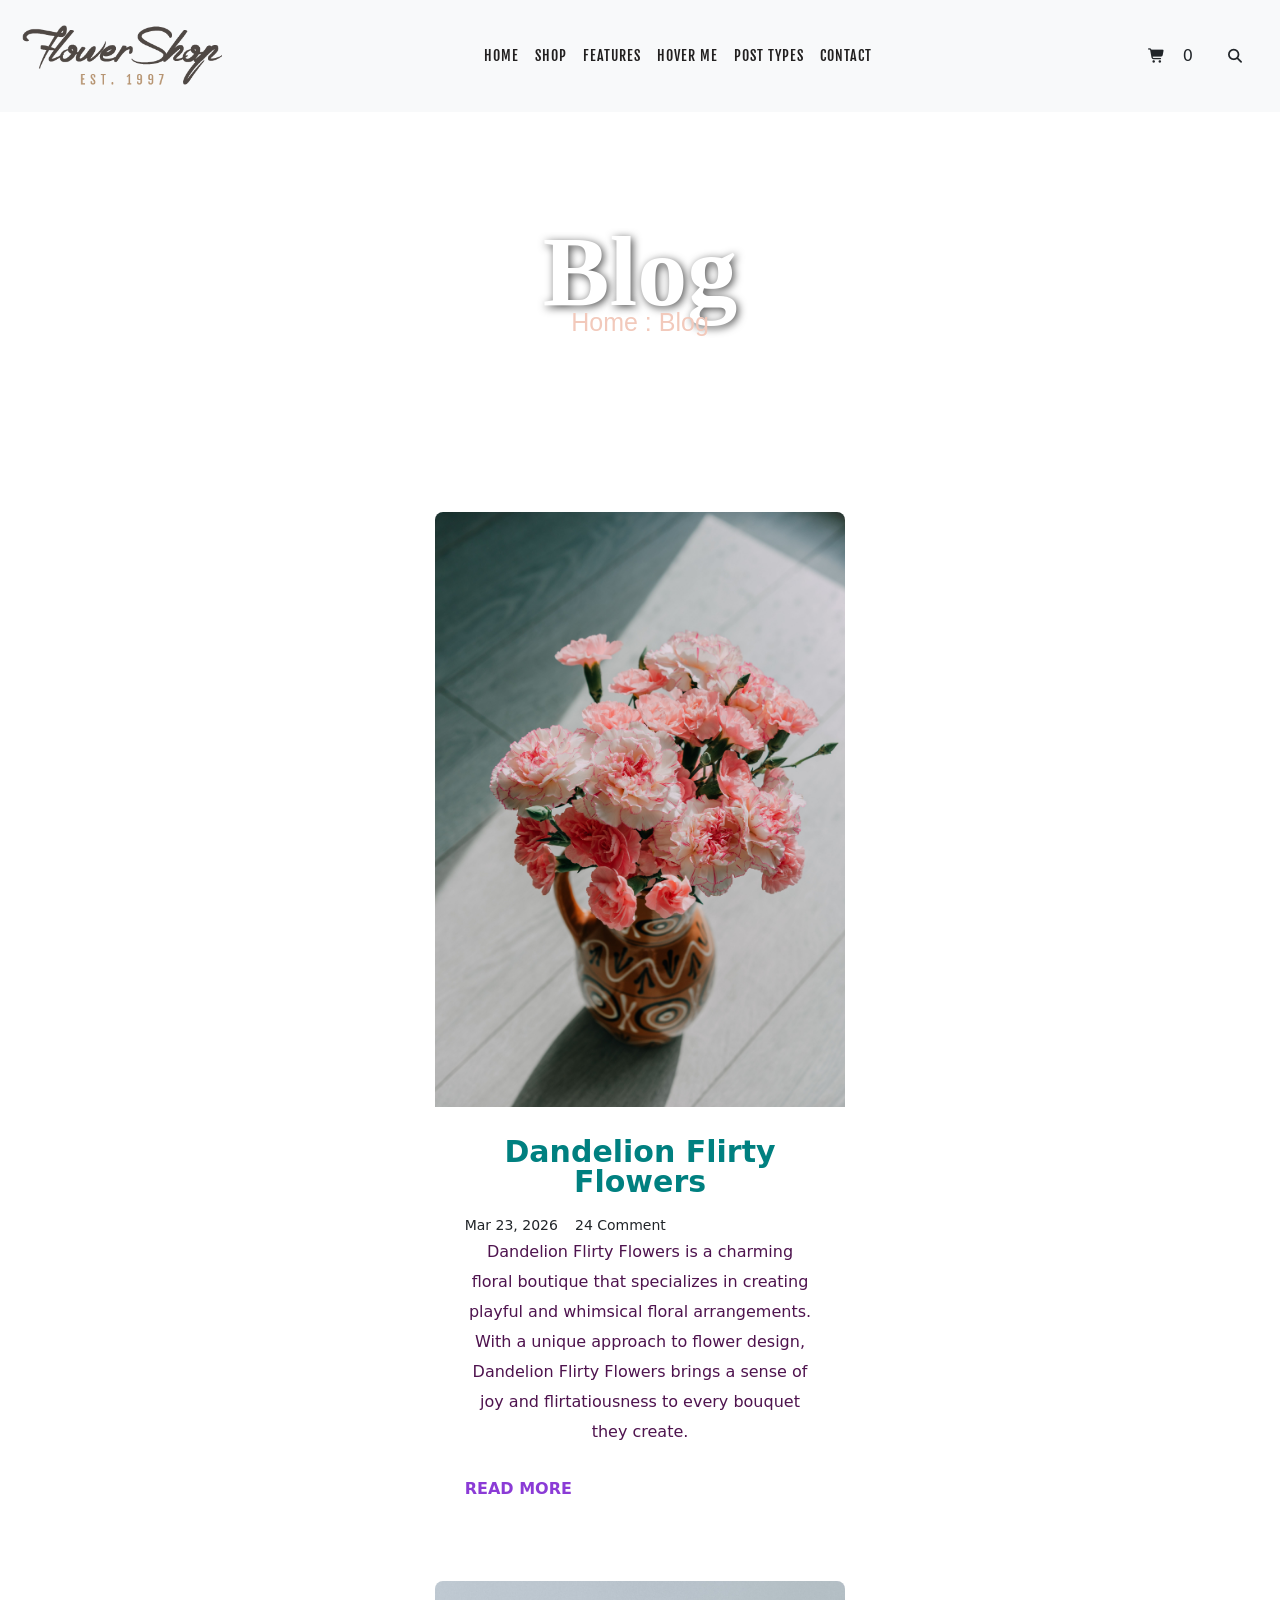
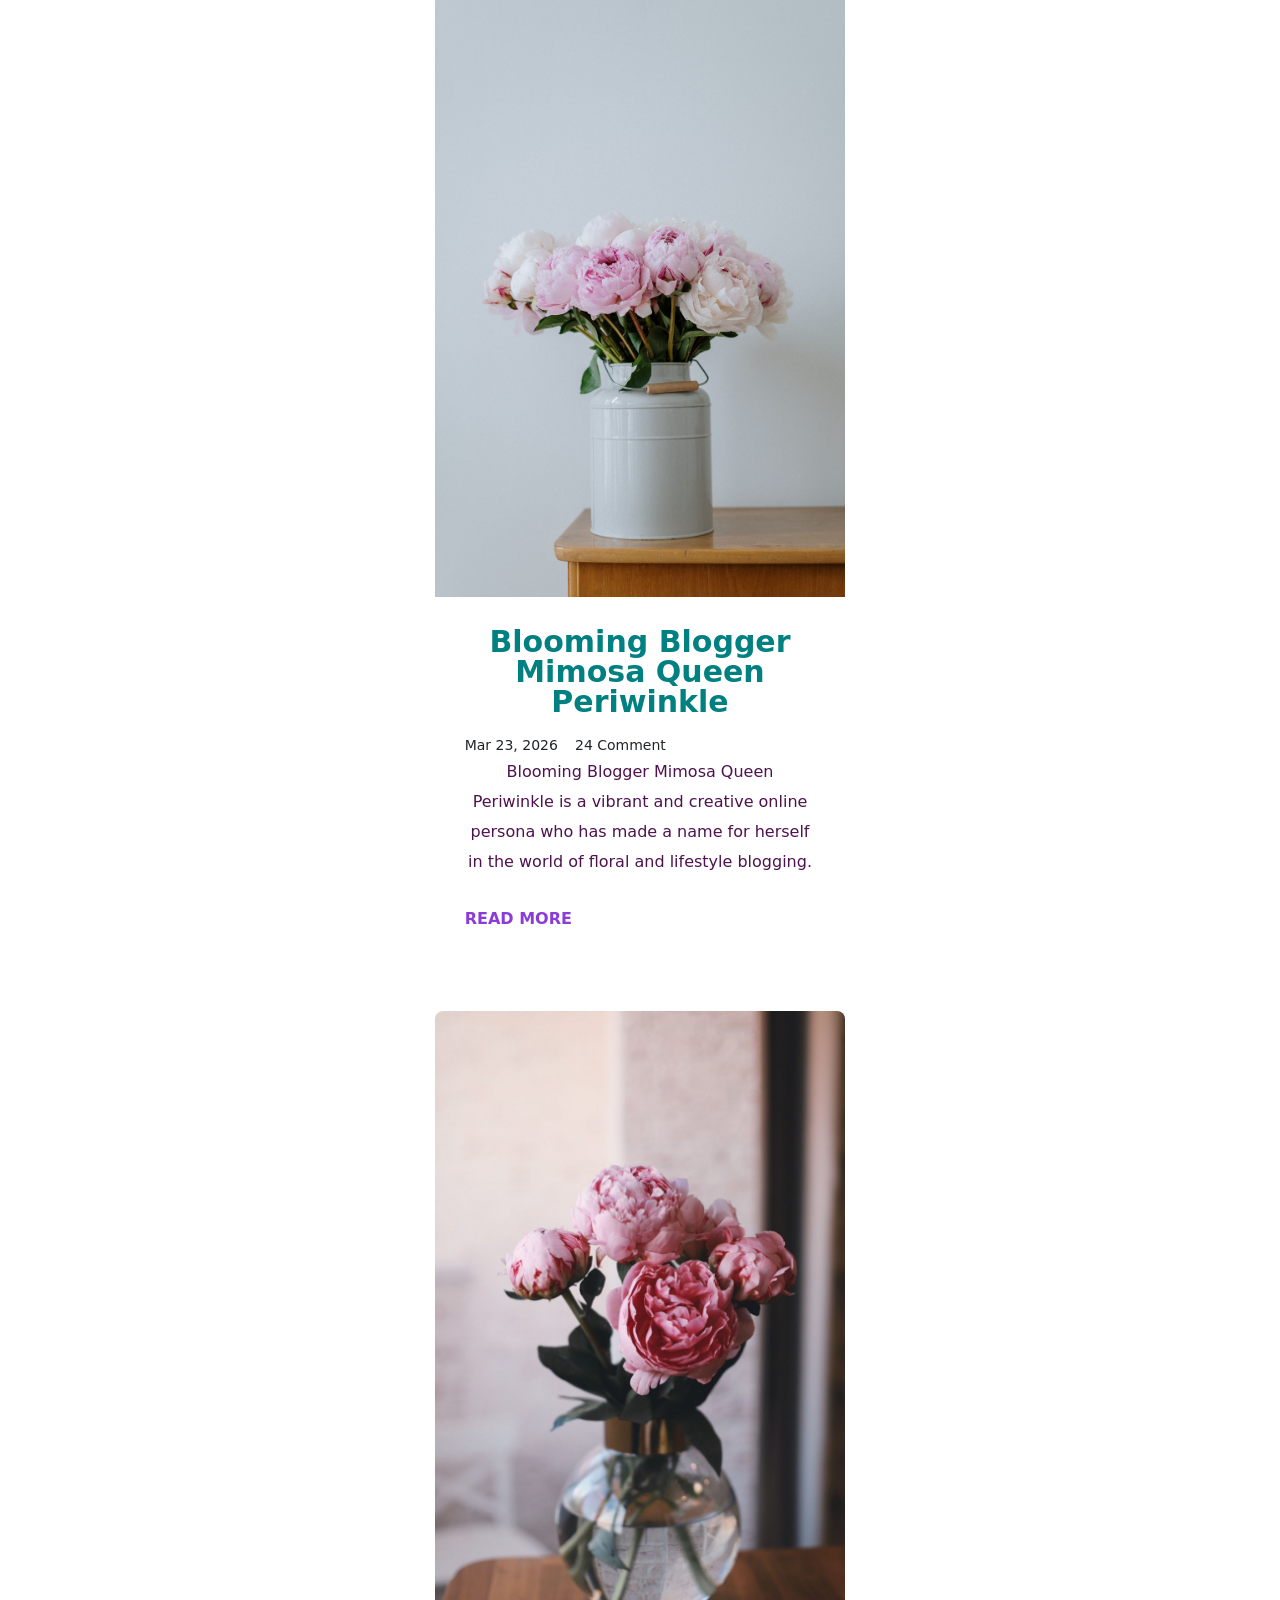
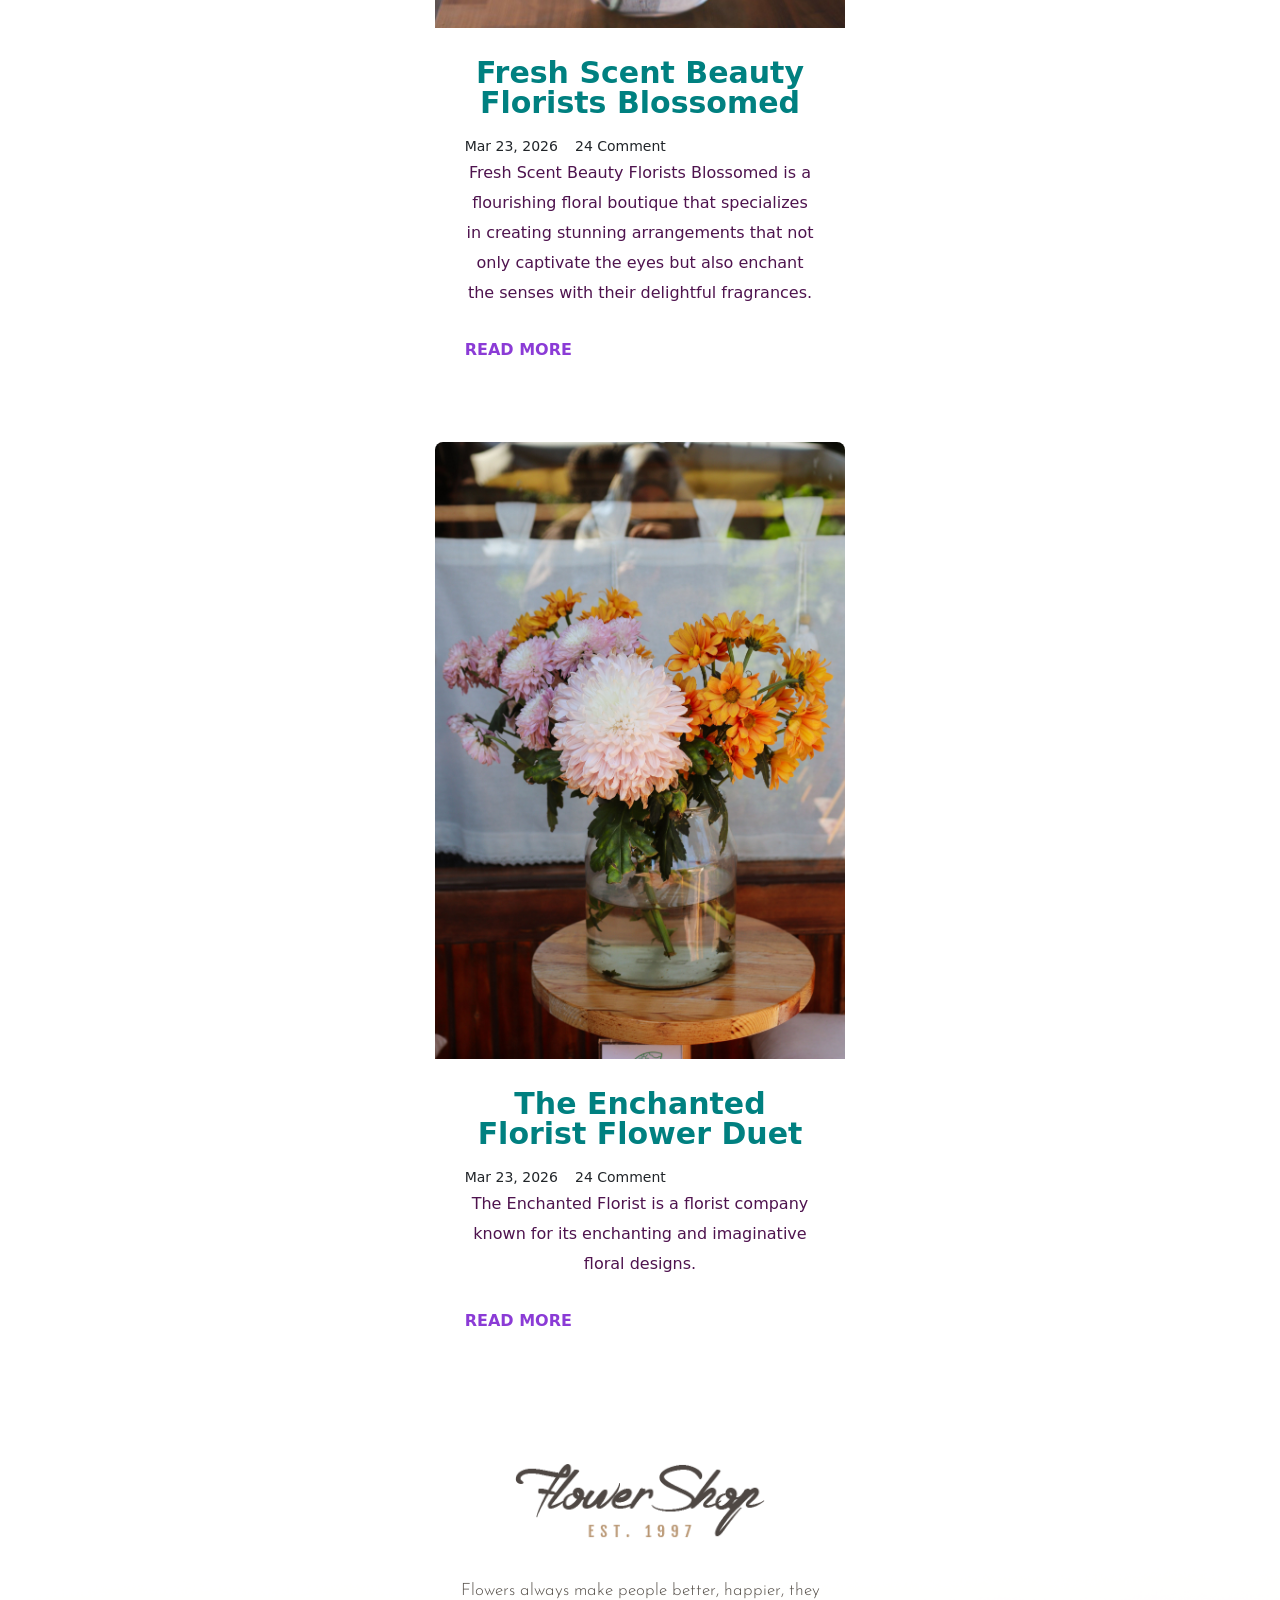
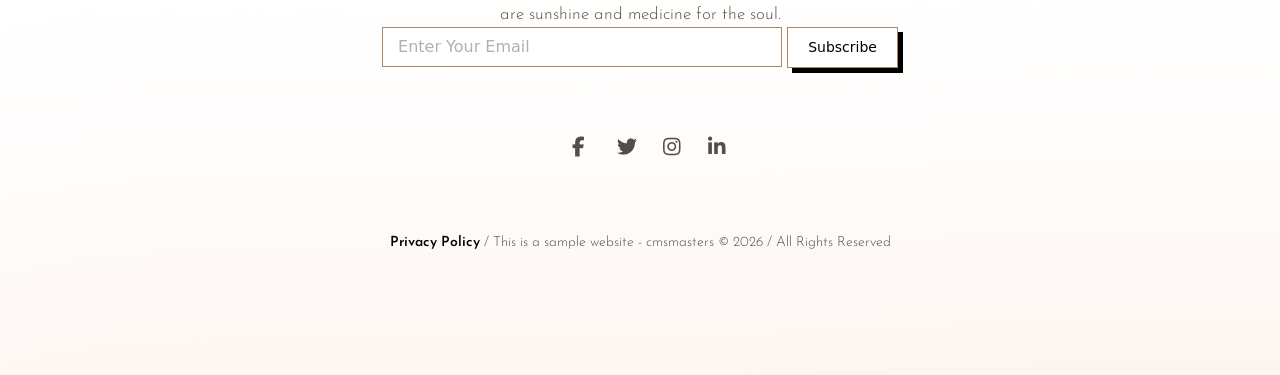
==== blog.html @ 2f9db7bd "first commit" ====
<!doctype html>
<html lang="en">
  <head>
    <meta charset="UTF-8" />
    <meta name="viewport" content="width=device-width, initial-scale=1.0" />
    <title>Document</title>
    <!-- All Google Font Link Start -->
    <link rel="preconnect" href="https://fonts.googleapis.com" />
    <link rel="preconnect" href="https://fonts.gstatic.com" crossorigin />
    <link
      href="https://fonts.googleapis.com/css2?family=Petit+Formal+Script&display=swap"
      rel="stylesheet"
    />
    <link rel="preconnect" href="https://fonts.googleapis.com" />
    <link rel="preconnect" href="https://fonts.gstatic.com" crossorigin />
    <link
      href="https://fonts.googleapis.com/css2?family=Fjalla+One&display=swap"
      rel="stylesheet"
    />
    <link rel="preconnect" href="https://fonts.googleapis.com" />
    <link rel="preconnect" href="https://fonts.gstatic.com" crossorigin />
    <link
      href="https://fonts.googleapis.com/css2?family=Josefin+Sans:ital,wght@0,100..700;1,100..700&display=swap"
      rel="stylesheet"
    />
    <!-- All Google Font Link End-->
    <!-- All CSS Link Start -->
    <link rel="stylesheet" href="css/all.min.css" />
    <link rel="stylesheet" href="css/bootstrap.min.css" />
    <link rel="stylesheet" href="css/slick.css" />

    <link rel="stylesheet" href="css/style.css" />
    <!-- All CSS Link End -->
  </head>
  <body >
    <!-- Header Part Start -->
    <nav class="navbar navbar-expand-lg bg-body-tertiary">
      <div class="container-fluid">
        <a class="navbar-brand" href="#">
          <div class="logo">
            <img src="images/oma.png" alt="Logo.png" />
          </div>
        </a>
        <button
          class="navbar-toggler"
          type="button"
          data-bs-toggle="collapse"
          data-bs-target="#navbarSupportedContent"
          aria-controls="navbarSupportedContent"
          aria-expanded="false"
          aria-label="Toggle navigation"
        >
          <span class="navbar-toggler-icon"></span>
        </button>
        <div class="collapse navbar-collapse" id="navbarSupportedContent">
          <ul class="navbar-nav m-auto mb-2 mb-lg-0">
            <li class="nav-item">
              <a class="nav-link" aria-current="page" href="index.html">HOME</a>
            </li>
            <li class="nav-item">
              <a class="nav-link" href="shop.html">SHOP</a>
            </li>
            <li class="nav-item dropdownMenu">
              <a class="nav-link" href="#">FEATURES</a>
              <ul class="dropdownItem">
                 <li><a href="about.html"> About Us</a></li>
                 <li><a href="service.html">Our Services</a></li>
                <li><a href="blog.html">Blog</a></li>
                  <li><a href="gallery.html">Profile</a></li>
              </ul>
            </li>
            <li class="nav-item flexer">
              <a class="nav-link" href="#">HOVER ME</a>
              <div class=" flex">
              
                  <ul >
                 <li><a href="#"> About Us</a></li>
                 <li><a href="#">Our Services</a></li>
                <li><a href="#">Blog</a></li>
                 <li><a href="#">Gallery</a></li>
              </ul>
                <ul >
                 <li><a href="#"> About Us</a></li>
                 <li><a href="#">Our Services</a></li>
                <li><a href="#">Blog</a></li>
                 <li><a href="#">Gallery</a></li>
              </ul>
                <ul >
                 <li><a href="#"> About Us</a></li>
                 <li><a href="#">Our Services</a></li>
                <li><a href="#">Blog</a></li>
                 <li><a href="#">Gallery</a></li>
              </ul>
               <ul >
                 <li><a href="#"> About Us</a></li>
                 <li><a href="#">Our Services</a></li>
                <li><a href="">Blog</a></li>
                 <li><a href="#">Gallery</a></li>
              </ul>
               <ul >
                 <li><a href="#"> About Us</a></li>
                 <li><a href="#">Our Services</a></li>
                <li><a href="#">Blog</a></li>
                 <li><a href="#">Gallery</a></li>
              </ul>
              </div>
            </li>
            <li class="nav-item">
              <a class="nav-link" href="post.html">POST TYPES</a>
            </li>
            <li class="nav-item">
              <a class="nav-link" href="contact.html">CONTACT</a>
            </li>
          </ul>
          <div class="icons">
            <i class="fa-solid fa-cart-shopping"></i> <span>0</span>
            <i class="fa-solid fa-magnifying-glass"></i>
          </div>
        </div>
      </div>
    </nav>
    <!-- Header Part End -->

    <!-- banner part start  -->
     
     <div id="carouselExample" class="carousel slide">
  <div class="carousel-inner">
    <div class="carousel-item active">
     <div class="nilima">
        <h3>Blog</h3>
        <h2>Home : Blog</h2>
     </div>
    </div>
    <div class="carousel-item">
    <div class="nilima2">
      <h3>Blog</h3>
        <h2>Home : Blog</h2>
    </div>
    </div>
    <div class="carousel-item">
     <div class="nilima3">
      <h3 style="line-height: 30px;">Blog</h3>
        <h2>Home : Blog</h2>
     </div>
    </div>
  </div>
  <button class="carousel-control-prev" type="button" data-bs-target="#carouselExample" data-bs-slide="prev">
    <span class="carousel-control-prev-icon" aria-hidden="true"></span>
    <span class="visually-hidden">Previous</span>
  </button>
  <button class="carousel-control-next" type="button" data-bs-target="#carouselExample" data-bs-slide="next">
    <span class="carousel-control-next-icon" aria-hidden="true"></span>
    <span class="visually-hidden">Next</span>
  </button>
</div>
    <!-- banner part end -->
     
     <!--====== BLOG PART START ======-->

            <!-- single blog -->
         </div>
         <div class="row justify-content-center">
         <div class="col-lg-4 col-md-8 col-sm-10">
            <div class="single-blog blog-style-one">
               <div class="blog-image">
                  <a href="javascript:void(0)"
                     ><img src="images/b2.jpg" alt="b2.jpg"
                     /></a>
               
               </div>
               <div class="blog-content">
                  <h5 class="blog-title">
                     <a href="javascript:void(0)">
                     Dandelion Flirty Flowers
                     </a>
                  </h5>
                  <span><i class="lni lni-calendar"></i> Mar 23, 2026</span>
                  <span><i class="lni lni-comments-alt"></i> 24 Comment</span>
                  <p class="text" style="margin:0;padding:0;line-height: 30px;">
                     Dandelion Flirty Flowers is a charming floral boutique that specializes in creating playful and whimsical floral arrangements. With a unique approach to flower design, Dandelion Flirty Flowers brings a sense of joy and flirtatiousness to every bouquet they create.

                  </p>
                  <a class="more" href="javascript:void(0)">READ MORE</a>
                  </div>
               </div>
            </div>
            <!-- single blog -->
               <!-- single blog -->
         </div>
         <div class="row justify-content-center">
         <div class="col-lg-4 col-md-8 col-sm-10">
            <div class="single-blog blog-style-one">
               <div class="blog-image">
                  <a href="javascript:void(0)"
                     ><img src="images/b3.jpg" alt="b3.jpg"
                     /></a>
               
               </div>
               <div class="blog-content">
                  <h5 class="blog-title">
                     <a href="javascript:void(0)">
                    Blooming Blogger Mimosa Queen Periwinkle
                     </a>
                  </h5>
                  <span><i class="lni lni-calendar"></i> Mar 23, 2026</span>
                  <span><i class="lni lni-comments-alt"></i> 24 Comment</span>
                  <p class="text"  style="margin:0;padding:0;line-height: 30px;">
                    Blooming Blogger Mimosa Queen Periwinkle is a vibrant and creative online persona who has made a name for herself in the world of floral and lifestyle blogging.

                     
                  </p>
                  <a class="more" href="javascript:void(0)">READ MORE</a>
                  </div>
               </div>
            </div>
            <!-- single blog -->
           <!-- single blog -->
         </div>
         <div class="row justify-content-center">
         <div class="col-lg-4 col-md-8 col-sm-10">
            <div class="single-blog blog-style-one">
               <div class="blog-image">
                  <a href="javascript:void(0)"
                     ><img src="images/b4.jpg" alt="b4.jpg"
                     /></a>
               
               </div>
               <div class="blog-content">
                  <h5 class="blog-title">
                     <a href="javascript:void(0)">
                    Fresh Scent Beauty Florists Blossomed
                     </a>
                  </h5>
                  <span><i class="lni lni-calendar"></i> Mar 23, 2026</span>
                  <span><i class="lni lni-comments-alt"></i> 24 Comment</span>
                  <p class="text" style="margin:0;padding:0;line-height: 30px;" >
                    Fresh Scent Beauty Florists Blossomed is a flourishing floral boutique that specializes in creating stunning arrangements that not only captivate the eyes but also enchant the senses with their delightful fragrances.

                     
                  </p>
                  <a class="more" href="javascript:void(0)">READ MORE</a>
                  </div>
               </div>
            </div>
            <!-- single blog -->
           <!-- single blog -->
         </div>
         <div class="row justify-content-center">
         <div class="col-lg-4 col-md-8 col-sm-10">
            <div class="single-blog blog-style-one">
               <div class="blog-image">
                  <a href="javascript:void(0)"
                     ><img src="images/b5.jpg" alt="b5.jpg"
                     /></a>
               
               </div>
               <div class="blog-content">
                  <h5 class="blog-title">
                     <a href="javascript:void(0)">
                   The Enchanted Florist Flower Duet
                     </a>
                  </h5>
                  <span><i class="lni lni-calendar"></i> Mar 23, 2026</span>
                  <span><i class="lni lni-comments-alt"></i> 24 Comment</span>
                  <p class="text" style="margin:0;padding:0;line-height: 30px;">
                     The Enchanted Florist is a florist company known for its enchanting and imaginative floral designs.
                     
                     
                  </p>
                  <a class="more" href="javascript:void(0)">READ MORE</a>
                  </div>
               </div>
            </div>
            <!-- single blog -->
         
         
            
<!--====== BLOG PART ENDS ======-->
      
    <!-- Footer Part Start -->
    <section id="footerPart">
      <div class="container">
        <div class="row">
          <div class="col-lg-6 m-auto">
            <div class="footerInfo">
              <div class="footerLogo">
                <img src="images/logofive.png" alt="Logo.png" />
              </div>

              <p>
                Flowers always make people better, happier, they are sunshine
                and medicine for the soul.
              </p>
              <input type="email" placeholder="Enter Your Email" />
              <a href="#">Subscribe</a>
              <div class="social">
                <i class="fa-brands fa-facebook-f"></i>
                <i class="fa-brands fa-twitter"></i>
                <i class="fa-brands fa-instagram"></i>
                <i class="fa-brands fa-linkedin-in"></i>
              </div>
              <p class="copyright">
                <span>Privacy Policy</span> / This is a sample website -
                cmsmasters © 2026 / All Rights Reserved
              </p>
            </div>
          </div>
        </div>
      </div>
    </section>
    <!-- Footer Part End -->

    <!-- All JS Link Start -->
    <script src="js/bootstrap.min.js"></script>
    <script src="js/jquery-1.12.4.min.js"></script>
    <script src="js/slick.min.js"></script>

    <script src="js/script.js"></script>
    <!-- All JS Link End -->
  </body>
</html>
---- css/style.css ----
/* All Common CSS Start */
* {
  margin: 0;
  padding: 0;
  outline: 0;
}
ul,
ol {
  list-style-type: none;
}
a,
a:hover {
  display: inline-block;
  text-decoration: none;
}
h1,
h2,
h3,
h4,
h5,
h6,
p {
  margin: 0;
  padding: 0;
  line-height: 0.8;
}
/* All common CSS End */

/* Header Part Start */

.navbar{
    padding:20px 10px;
    position:relative;
}
.nav-link {
  font-size: 14px;
  line-height: 24px;
  font-weight: 300;
  color: #211f1f;
  letter-spacing: 1px;
  font-family: "Fjalla One", sans-serif;
}
.nav-link:hover {
  color: #a7896a;
  text-decoration: underline;
}
.icons i {
  padding: 0 30px;
  font-size: 14px;
}
.icons i:hover {
  color: #a7896a;
}
.logo{
    width:200px;
    height:auto;

}
.logo img{
    width:100%;
    height:100%;
    object-fit:cover;
}
.dropdownMenu{
position:relative;
}
.dropdownItem{
  position:absolute;
  display:none;
  z-index:1;
  background-color:rgb(254, 233, 206);
  width:200px;
  
}
.dropdownItem li a,.flex ul li a{
  color:black;
  font-weight: bold;
  font-family:josefin sans ;
}
.dropdownItem li a:hover,.flex ul li a:hover{
  color:#b48657;
}
.dropdownMenu:hover .dropdownItem{
  display:block;
}

.flexer:hover .flex{
  display:block;
   display:flex !important;
   
}
.flex{
   position:absolute;
   right:300px;
  display:none;
  z-index:999;
  background-color:rgb(254, 233, 206);

  padding:20px;
  
}
/* Header Part Start */

/* Banner Part Start */

.sliderone{
  
  background: url(../images/bannner.png);
  background-repeat: no-repeat;
  background-position:center;
  background-size: cover;
  position:relative;
}
.two{
  background: url(../images/banne.png);
  background-repeat: no-repeat;
  background-position:center;
  background-size: cover;
}
.ooo{
  
  background: url(../images/banne.png);
  background-repeat: no-repeat;
  background-position:center;
  background-size: cover;
}
.max{
  padding:30px 0;
}
.word{
  font-size: 35px !important;
  font-family: petit formal script;
  font-weight: 900 !important;
}
.overlay{
    padding:200px;
}

.left{
  position:absolute;
  left:20px;
  top:50%;
  z-index:1;
  color:red;
  transform:translateY(-50%);
  font-size:30px;
}


.right{
  position:absolute;
  right:20px;
  top:50%;
    color:red;
  transform:translateY(-50%);
  font-size:30px;

}
.bannerInfo h4{
    font-size:20px;
    color:#a7896a;
   text-align:center;
   font-weight:600;
   padding-bottom:3cqh;
}
.bannerInfo h3{
font-size:50px;
    color:#211f1f;
   text-align:center;
   font-weight:600;
   line-height:60px;
   font-family: serif;
}
.bannerInfo p{
text-align:center;
margin-top:20px;

}
.bannerInfo a{
    display:inline-block;
    padding:10px 30px;
    background:white;
    color:black;
    text-decoration:none;
    font-size:14px;
    margin-top:20px;
    border:1px solid #a7896a;
    box-shadow:5px 5px 0px black;
    transition:0.5s;
}
.bannerInfo a:hover{
    color:white;
    background:black;
}
.bannerInfo h5{
text-align:center;
font-size:30px;
line-height:55px;
}
.bannerInfo span{
     font-size:18px;
    color:#a7896a;
   text-align:center;
   font-weight:600;
   
  
}
img{
  width:100%;
}
/* Banner Part Start */

/* Two Part Start */
.text{
padding:150px 0;
}
.text h2{
text-align:center;
font-family:fjalla one;
padding:0 70px;
color:#3c3834;
font-size:40px;
line-height:55px;
letter-spacing:2.2px;
font-weight:300;
}
.text h3{
 font-size:18px;
    color:#a7896a;
   text-align:center;
   font-weight:300;
   font-family:petit formal script;
   text-align:center;
   padding:20px 0;
}

.text p{
text-align:center;
margin-top:20px;

}
.hover,
.text a{
    display:inline-block;
    padding:15px 70px;
    background:white;
    color:black;
    text-decoration:none;
    font-size:14px;
    margin-top:20px;
    border:1px solid #a7896a;
    box-shadow:5px 5px 0px black;
    transition:0.5s;
    font-family: fjalla one;
}
.text a:hover{
    color:white;
    background:black;

}
.fancy{
  font-family:petit formal script;
  font-weight:700 !important;
  color:rgb(133, 69, 69) !important;
}

/* Two Part Start */

/* textInfo Part Start */

.textInfo h3{
    padding-bottom:40px;
    color:#a7896a;
    font-family:fjalla one;
    font-size:20px;
    word-spacing:2px;
    letter-spacing:2px;
   text-transform:uppercase;

  
}
.faka{
  margin-bottom:150px;
}

.textInfo h2{
    font-size:40px;
    color:#3c3834;
   text-align:center;
   font-weight:300;
   font-family:petit formal script;
   text-align:center;
   padding:0px 40px;    
   line-height:60px;
   word-spacing:2px;
    
}


.textInfo p{
    font-size:20px;
    color:#544E48;
    font-family:josefin sans;
    padding:20px 50px;
    font-weight: 300;
    line-height: 24px;
    
    text-align:center;
    
    margin:0 auto;
}


.textInfo p{
text-align:center;
margin-top:20px;

}
.textInfo a{
    display:inline-block;
    padding:10px 70px;
    background:white;
    color:black;
    text-decoration:none;
    font-size:14px;
    margin-top:20px;
    border:1px solid #a7896a;
    box-shadow:5px 5px 0px black;
    transition:0.5s;
    font-family: fjalla one;
}
.textInfo a:hover{
    color:white;
    background:black;

}

/* textInfo Part Start */

/* Home Shop Part Start */
#homePart{
  padding:100px 0;
}
.itemInfo{
  text-align:center;
  position: absolute;
}
.itemInfo p{
font-weight: 600;
padding:10px 0;
}

.itemInfo h5{
  
  color:#3c3834;
  font-family:fjalla one;
  padding:10px 0;
font-weight: 300;
letter-spacing:2px;
}
.itemInfo h3 {
  color:#a7896a;
  font-family:petit formal script;
  font-size: 20px;
}
.itemInfo h3 del{
  color:black;
}
.itemInfo h4 {
  color:#a7896a;
  font-family:petit formal script;
  font-size:20px;
display:none;
}
.itemInfo .star i{
  color:#a7896a;
  font-size: 15px;
}
.productInfo .toma{
  display:none;
}


.productInfo:hover .tom{
  display:none;
}
.productInfo:hover .toma{
  display:block;
}
/* Home Shop Part Start */

/* Touch Part Start */
#touchPart{
  padding:100px 0;
}
.info:hover{
border:1px solid red;
}
.headline h2{
  font-size:50px;
  font-family: petit formal script;
}
.info{
  padding:50px 0;
}
.info h4{
  text-transform: uppercase;
  font-family:Fjalla one;
  letter-spacing: 2px;

}
.info p{
  font-weight: 600;
  margin-top:20px;
}
/* Touch Part Start */





/* All Service Part Start Here */


#sectionPart {
  background: url(../images/2.png);
  padding: 200px 0;
  background-size: cover;
  background-repeat: no-repeat;
  background-position: center;
}
.serviceContent h2 {
  font-family: "Petit Formal Script", cursive;
  font-size: 52px;
  line-height: 76px;
  color: #211f1f;
  font-weight: 400;
  letter-spacing: normal;
  margin-top: 130px;
  margin-left: 50px;
}
.partTwo h2 {
  font-size: 18px;
  line-height: 24px;
  color: #a7896a;
  text-align: center;
  margin-top: 100px;
  text-transform: uppercase;
}
.partTwo h1 {
  font-size: 42px;
  line-height: 56px;
  font-weight: 500;
  color: black;
  letter-spacing: 4px;
  text-align: center;
  margin-top: 4%;
  margin-bottom: 40px;
  font-family: "Petit Formal Script", cursive;
}
.partTwo p {
  color: #544e48;
  font-size: 20px;
  font-weight: 300;
  line-height: 28px;
  text-align: center;
  padding: 0 0 22px;
  margin: 0;
  font-family: "Josefin Sans", sans-serif;
}
.leftPart .sumaiya {
  align-items: center;
  margin: 150px 100px 0 100px;
}
.leftPart h2 {
  font-size: 20px;
  line-height: 30px;
  color: #3c3834;
  font-weight: 700;
  text-align: center;
  margin-top: 10px;
  text-transform: uppercase;
}
.leftPart p {
  font-size: 20px;
  line-height: 30px;
  font-weight: 300;
  color: #3c3834;
  text-align: center;
  margin-top: 10px;
  font-family: "Josefin Sans", sans-serif;
}
.middlePart img {
  margin-top: 50px;
  margin-left: 50px;
}
.kind {
  margin-top: 50px;
  margin-bottom: 50px;
  font-family: "Josefin Sans", sans-serif;
}
.commentBtn {
  background-color: white;
  color: #3c3834;
  padding: 0 30px;
  text-align: center;
  border-width: 1px;
  border-style: solid;
  font-family: "Josefin Sans", sans-serif;
  font-size: 16px;
  line-height: 40px;
  font-weight: 400;
  font-style: normal;
  text-transform: uppercase;
  letter-spacing: 0.12px;
  transition: 0.5s;
  position: relative;
}
.commentBtn:hover {
  background-color: #3c3834;
  color: white;
}
.commentBtn::before {
  content: "";
  position: absolute;
  width: 0;
  height: 100%;
  right: -4px;
  bottom: -2px;
  border: 1px solid #3c3834;
}
.commentBtn::after {
  content: "";
  position: absolute;
  width: 100%;
  height: 0;
  left: 4px;
  bottom: -4px;
  border: 1px solid #3c3834;
}
/* All Service Part End Here */


/* SHOP Part Start */

/* shop part start  */
.headline form {
    padding: 35px 60px;
    font-family: "Petit Formal Script", cursive;
}

.headline h3 {
    font-size: 50px;
    font-weight: 300;
    color: #544E48;
    font-family: "Petit Formal Script", cursive;
    padding-top: 25px;
    padding-bottom: 15px;
    text-align: center;
}

.productbox {
    text-align: center;
}

.productbox img {
    width: 230px;
    height: 230px;
    border-radius: 40px;
}

.stars a {
    font-size: 14px;
    color: #A7896A;
    font-weight: 300;
    padding: 10px 0;
    transition: .4s;
}

.stars:hover a {
    color: #3C3834
}

;

.productbox h6 {
    font-size: 15px;
    font-weight: 600;
    color: #3C3834;
    font-family: "Josefin Sans", sans-serif;
}

.productbox h5 {
    font-size: 16px;
    font-weight: 400;
    color: #3C3834;
    font-family: "Fjalla One", sans-serif;
    transition: .4s;
    padding: 15px 0;
}

.productbox h5:hover {
    color: #A7896A;
}

.price {
    display: flex;
    justify-content: space-between;
    padding: 10px 70px;
    font-size: 20px;
    font-weight: 400;
    color: #A7896A;
    align-items: center;
    transition: .4s;
    font-family: "Josefin Sans", sans-serif;
}

.hovercng a {
    display: none;
    color: #A7896A;
    font-size: 20px;
    font-weight: 500;
    font-family: "Petit Formal Script", cursive;
    text-transform: uppercase;
}

.productprice:hover .disp {
    display: none;
}

.productprice:hover .hovercng a {
    display: block;
}

/* shop part end  */


/* Post Part Start */
/* Gallery Section */
.gallery-section{
    padding: 80px 0;
}

.gallery-title{
    font-size: 42px;
    font-weight: 700;
    margin-bottom: 20px;
    text-transform: uppercase;
    line-height: 1.2;
}

.gallery-text{
    font-size: 18px;
    color: #666;
    line-height: 1.8;
    margin-bottom: 30px;
}

.gallery-img{
    width: 100%;
    height: 500px;
    object-fit: cover;
    border-radius: 10px;
}

.gallery-btn{
    background: #000;
    color: #fff;
    padding: 12px 35px;
    border-radius: 5px;
    transition: .3s;
}

.gallery-btn:hover{
    background: #444;
    color: #fff;
}

@media (max-width:768px){
    .gallery-section{
        text-align: center;
    }

    .gallery-title{
        font-size: 28px;
    }

    .gallery-text{
        font-size: 16px;
    }

    .gallery-img{
        height: 300px;
    }
}
/* Post Part Start */


/* Contact Part Start */

.signature{
    display: flex;
}
.signature picture{
    padding: 100px 50px;
    height: 500;
    width: 500;
}
.contact-container {
    padding: 100px 0px;
    max-width: 500px;
    font-family: 'Arial', sans-serif;
    color: #333;
}

h2 {
    font-size: 2.5rem;
    margin-bottom: 10px;
    font-weight: 500;
}

.description {
    color: #777;
    line-height: 1.6;
    margin-bottom: 30px;
}

input, textarea {
    width: 100%;
    padding: 15px;
    margin-bottom: 20px;
    border: 1px solid #e0e0e0;
    font-size: 1rem;
    box-sizing: border-box; 
}

input::placeholder, textarea::placeholder {
    color: #b0b0b0;
}

.send-btn {
    background-color: #ff523b; 
    color: white;
    border: none;
    padding: 15px 40px;
    font-size: 0.9rem;
    letter-spacing: 1px;
    cursor: pointer;
    text-transform: uppercase;
}

.send-btn:hover {
    background-color: #e04a35;
}
/* Contact Part Start */






/* banner part start  */

.nilima{
    width: 100%;
     background-image: url(../images/f3.jpg);
    
    background-position: center;
    background-size: cover;
    background-repeat: no-repeat;
    padding: 120px 0px;
    
}
.nilima2{
    width: 100%;
    background-image: url(../images/f2.jpg);
    background-position: center;
    background-size: cover;
    background-repeat: no-repeat;
    padding: 120px 0px;
}
.nilima3{
    width: 100%;
    background-image: url(../images/f1.jpg);  
    background-position: center;
    background-size: cover;
    background-repeat: no-repeat;
    padding: 120px 0px;
}
.nilima h3{
    text-align: center;
    font-weight: 700;
    font-size: 100px;
    color:  #000000;
    font-family: "Parisienne", cursive;
    
}
.nilima h2{
 text-align: center;
    font-weight: 500;
    font-size: 25px;
    color: rgb(242, 201, 187);
    font-family: "Poppins", sans-serif;   
}
.nilima h3{
    color: white;
    text-shadow: 2px 2px 8px rgba(0,0,0,0.7);
}
.nilima2 h3{
    text-align: center;
    font-weight: 700;
    font-size: 100px;
    color:  #000000;
    font-family: "Parisienne", cursive;
    
}
.nilima2 h2{
 text-align: center;
    font-weight: 500;
    font-size: 25px;
    color: rgb(242, 201, 187);
    font-family: "Poppins", sans-serif;   
}
.nilima2 h3{
    color: white;
    text-shadow: 2px 2px 8px rgba(0,0,0,0.7);
}
.nilima3 h3{
    text-align: center;
    font-weight: 700;
    font-size: 100px;
    color:  #000000;
    font-family: "Parisienne", cursive;
    
}
.nilima3 h2{
 text-align: center;
    font-weight: 500;
    font-size: 25px;
    color: rgb(242, 201, 187);
    font-family: "Poppins", sans-serif;   
}
.nilima3 h3{
    color: white;
    text-shadow: 2px 2px 8px rgba(0,0,0,0.7);
}
/* banner part end */
/* blog part start  */

/*===== BLOG STYLE ONE =====*/
.blog-style-one {
  margin-top: 50px;
}
.blog-style-one .blog-image {
  overflow: hidden;
  border-radius: 8px 8px 0 0;
  position: relative;
}
.blog-style-one .blog-image .category {
  background-color: var(--primary);
  color: var(--white);
  font-size: 13px;
  padding: 7px 20px;
  position: absolute;
  right: 20px;
  top: 20px;
  border-radius: 30px;
}
.blog-style-one .blog-image img {
  width: 100%;
  -webkit-transition: all 0.2s ease-out 0s;
  -moz-transition: all 0.2s ease-out 0s;
  -ms-transition: all 0.2s ease-out 0s;
  -o-transition: all 0.2s ease-out 0s;
  transition: all 0.2s ease-out 0s;
}
.blog-style-one .blog-image:hover img {
  -webkit-transform: rotate(1deg) scale(1.1);
  -moz-transform: rotate(1deg) scale(1.1);
  -ms-transform: rotate(1deg) scale(1.1);
  -o-transform: rotate(1deg) scale(1.1);
  transform: rotate(1deg) scale(1.1);
}
.blog-style-one .blog-content {
  padding: 30px;
  border: 1px solid var(--light-1);
  border-radius: 0 0 8px 8px;
  border-top: none;
}
@media only screen and (min-width: 768px) and (max-width: 991px) {
  .blog-style-one .blog-content {
    padding: 25px;
  }
}
@media (max-width: 767px) {
  .blog-style-one .blog-content {
    padding: 20px;
  }
}
.blog-style-one .blog-content .blog-title {
  display: block;
  margin-bottom: 10px;
}
.blog-style-one .blog-content .blog-title a {
  font-weight: 600;
  font-size: 30px;
  color: teal;
  -webkit-transition: all 0.3s ease-out 0s;
  -moz-transition: all 0.3s ease-out 0s;
  -ms-transition: all 0.3s ease-out 0s;
  -o-transition: all 0.3s ease-out 0s;
  transition: all 0.3s ease-out 0s;
  line-height: 30px;
  text-align: center;
}
@media (max-width: 767px) {
  .blog-style-one .blog-content .blog-title a {
    line-height: 24px;
  }
}
.blog-style-one .blog-content .blog-title a:hover {
  color: var(--primary);
}
.blog-style-one .blog-content span {
  font-size: 14px;
  line-height: 20px;
  color: var(--dark-3);
  margin-top: 8px;
  margin-right: 12px;
  display: inline-block;
}
.blog-style-one .blog-content .text {
  color: rgb(78, 19, 78);
  margin-top: 16px;
}
.blog-style-one .blog-content .more {
  text-transform: uppercase;
  font-weight: 600;
  color: rgb(139, 59, 214);
  margin-top: 30px;
  display: inline-block;
}
.blog-style-one .blog-content .more:hover {
  color: var(--primary-dark);
}


/* blog part end */




/* About part end */
#aboutbannerimgpartone{
    background: #E8DBD5;
    padding: 100px 0;

}

.aboutbannerimg{      
    width: 1000px;    
  
}


#abouttextpart{
padding: 80px 0;
background: #E8DBD5;
}

.text{
   text-align: center; 
}
.text h5{
  font-size: 40px;
  font-weight: 700;
  line-height: 24px;
   color: #544E48;


}
.text h1{
 color: #544E48;
  font-size: 40px;
  font-weight: 700;
}

#imageP2{
    background: #E8DBD5;
    padding: 100px 0;
}

/* About Part End */



#profile{
    padding: 100px 50px;
}
.profileheading{
    text-align: center;
}
.profileheading h3{
    font-size: 20px;
    font-weight: 400;
    font-family: "Open Sans", sans-serif;
    color:rgb(62, 53, 53);
    padding-bottom: 10px;
}
.profileheading h6{
    font-size:16px;
    font-weight:500;
    font-family: "Open Sans", sans-serif;
    color: black;
}
.profileprotfolio h3{
justify-content: space-between;
padding-bottom: 10px;
}
.profile{
    border-radius:50%;
    padding:20px 20px;
}
.icons{
    justify-content: space-between;
}
.icons a i{
    color: rgb(73, 71, 71);
}
.icons a h3{
    
    color: black;
    font-size: 30px;
    font-weight: 600;
    padding-bottom: 10px;
}
.icons a h5{
    color: rgb(47, 44, 44);
    font-size: 16px;
    font-weight: 400;
    padding-bottom: 15px;
}
.icons p{
line-height:1.5;
width: 700px;

}
#profilelayout{
    padding: 100px 0;
}
.max{
    border-radius:50%;
    padding:30px 30px; 

}
.maxturner{
    text-align: center !important;
}
.maxturner h4{
    font-size: 20px;
    font-weight: 400;
    color: black;
    text-align: center;
    padding-bottom: 10px;
}
.maxturner h3{
    font-size:30px;
    font-weight: 500;
    color: black;
    text-align: center;
    padding-bottom: 10px;
}
.maxturner p{
    line-height: 1.5;
    
}
.maxturner a i{
    color: rgb(93, 88, 88);
    text-align: center;
}
.amy{
   border-radius:50%;
    padding:30px 30px;  
}
.amadam{
    text-align: center;
}
.amadam h4{
    font-size: 20px;
    font-weight: 400;
    color: black;
    text-align: center;
    padding-bottom: 10px;
}
.amadam h3{
    font-size:30px;
    font-weight: 500;
    color: black;
    text-align: center;
    padding-bottom: 10px;
}
.amadam p{
    line-height:1.5;
}
.amadam a i{
    color: rgb(93, 88, 88);
    text-align: center;
} 
.amadam h4{
    font-size: 20px;
    font-weight: 400;
    color: black;
    text-align: center;
    padding-bottom: 10px;
}
.amadam h3{
    font-size:30px;
    font-weight: 500;
    color: black;
    text-align: center;
    padding-bottom: 10px;
}
.amadam p{
    line-height:1.5;
}
.amadam a i{
    color: rgb(93, 88, 88);
    text-align: center;
}
.jem{
   border-radius:50%;
    padding:30px 30px;  
}
.julia{
    text-align: center;
}
.julia h4{
    font-size: 20px;
    font-weight: 400;
    color: black;
    text-align: center;
    padding-bottom: 10px;
}
.julia h3{
    font-size:30px;
    font-weight: 500;
    color: black;
    text-align: center;
    padding-bottom: 10px;
}
.julia p{
    line-height:1.5;
}
.julia a i{
    color: rgb(93, 88, 88);
    text-align: center;
} 
.julia h4{
    font-size: 20px;
    font-weight: 400;
    color: black;
    text-align: center;
    padding-bottom: 10px;
}
.julia h3{
    font-size:30px;
    font-weight: 500;
    color: black;
    text-align: center;
    padding-bottom: 10px;
}
.julia p{
    line-height:1.5;
}
.julia a i{
    color: rgb(93, 88, 88);
    text-align: center;
}

/* .profileheading{ */
#profile{
  padding:300px 0;
  background-image: url(../images/red.png);
  background-repeat: no-repeat;
  background-position:  center;
  background-size: cover;
  margin-bottom: 100px;
}









/* Footer Part Start */
#footerPart{
  padding:100px 0;
  background:url(../images/white.png);
  background-repeat:no-repeat;
  background-position:center;
  background-size:cover;
}
.footerInfo{
  text-align:center;
}
.footerInfo P{
  font-size:18px;
  color:
#544E48;
  font-family:josefin sans;
  padding:20px 0;
  font-weight: 300;
  line-height: 24px;
}
.footerInfo input{
  width:400px;
  height:40px;
  border:1px solid #a7896a;
}
.footerInfo a{
 padding:9px 20px;
 margin-top: -5px !important;
  background:white;
  color:black;
  text-decoration:none;
  font-size:14px;
  margin-top:20px;
  border:1px solid #a7896a;
  box-shadow:5px 5px 0px black;
  transition:0.5s;
  align-items:center;
}
.footerInfo a:hover{
    color:white;
    background:black;
}
.footerInfo .social{
  padding:50px;
  
  column-gap:20px;
}
.footerInfo .social i{
  font-size:20px;
  color:#544E48;
  padding:0 20px;
}
.footerInfo .social i:hover{
        color:#a7896a;
}
.footerInfo p{
  font-size:17px;
  color:#544E48;
  font-family:josefin sans;
  padding:0px 90px;
  font-weight: 300;
  line-height: 24px;
}
.footerInfo p.copyright{
  font-size:14px;
  color:#544E48;
  font-family:josefin sans;
  padding:20px 20px;
  font-weight: 300;
  line-height: 24px;
}
.footerInfo p span{
  font-weight:600;
  color:black
}
.footerLogo{
  width:250px;
  margin:0 auto;
}
.footerLogo img{
  width:100%;
  margin-bottom:40px;
  
}
/* Footer Part Start */
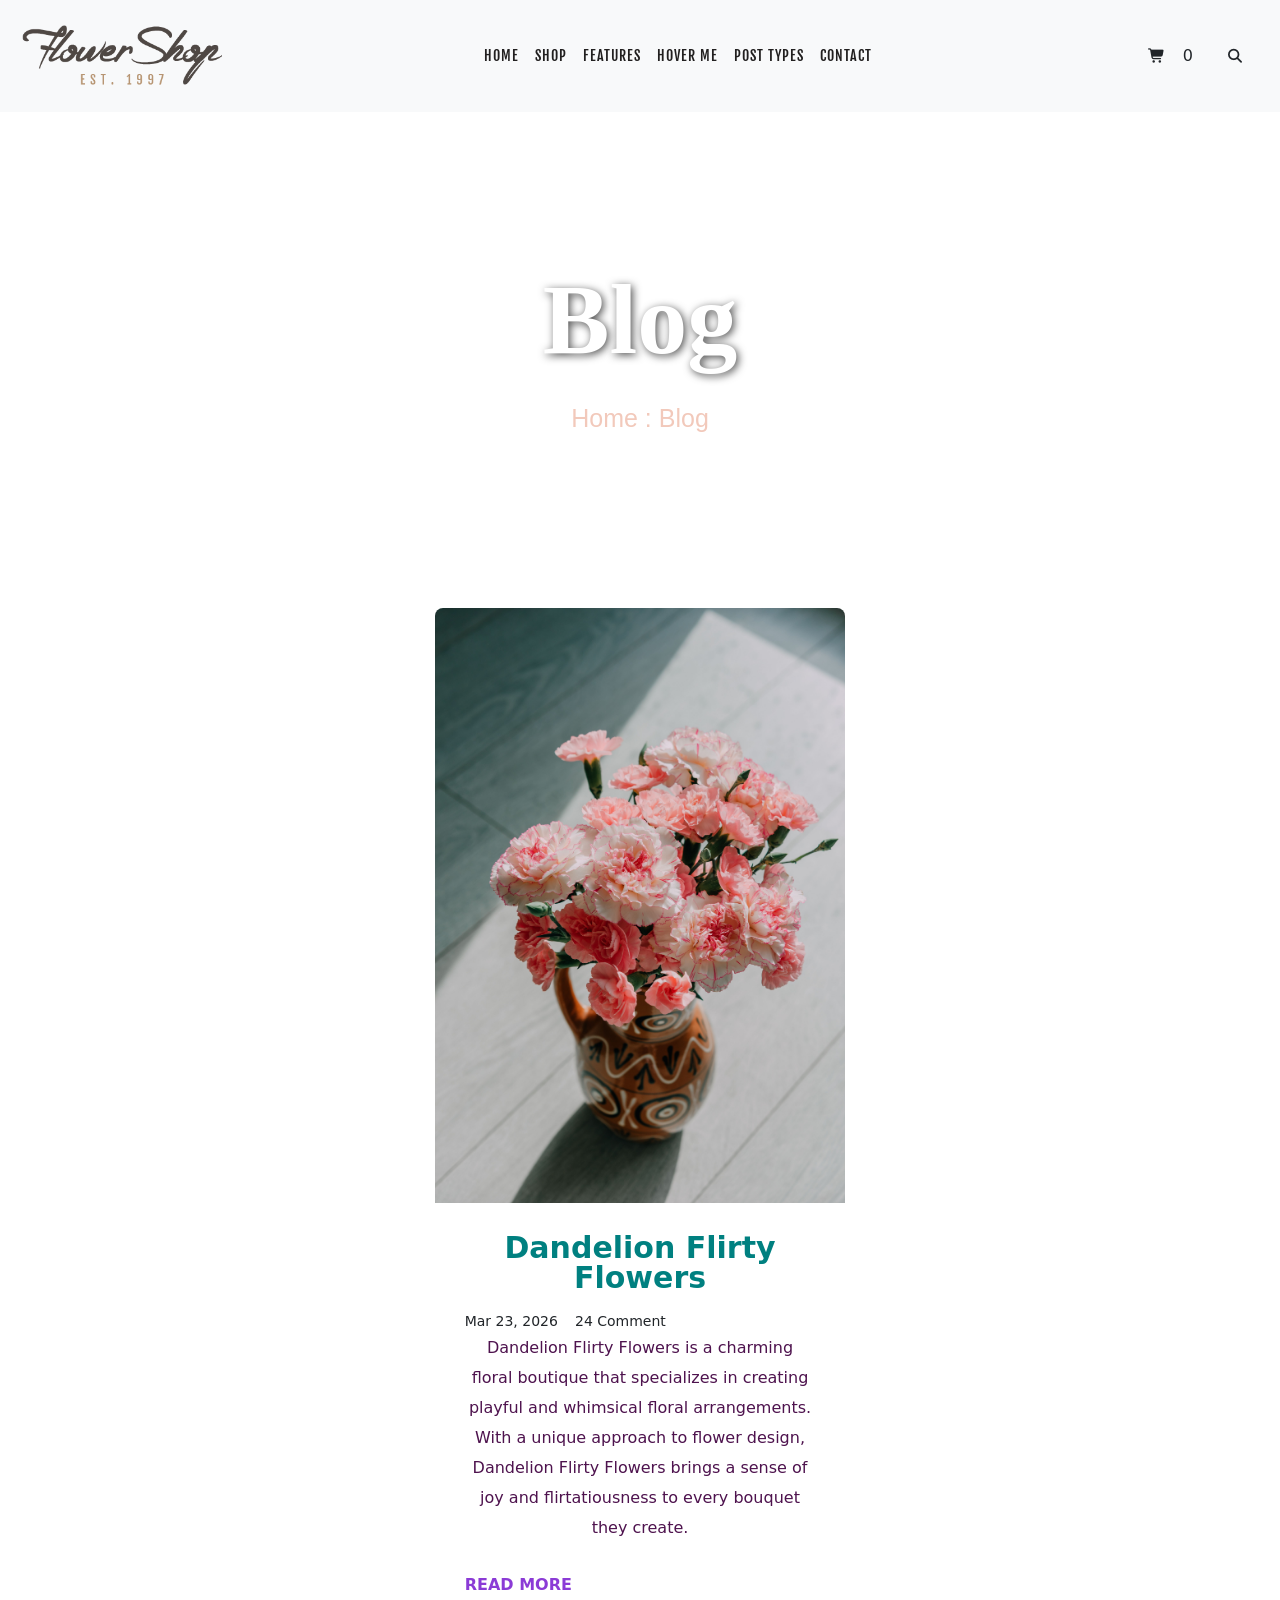
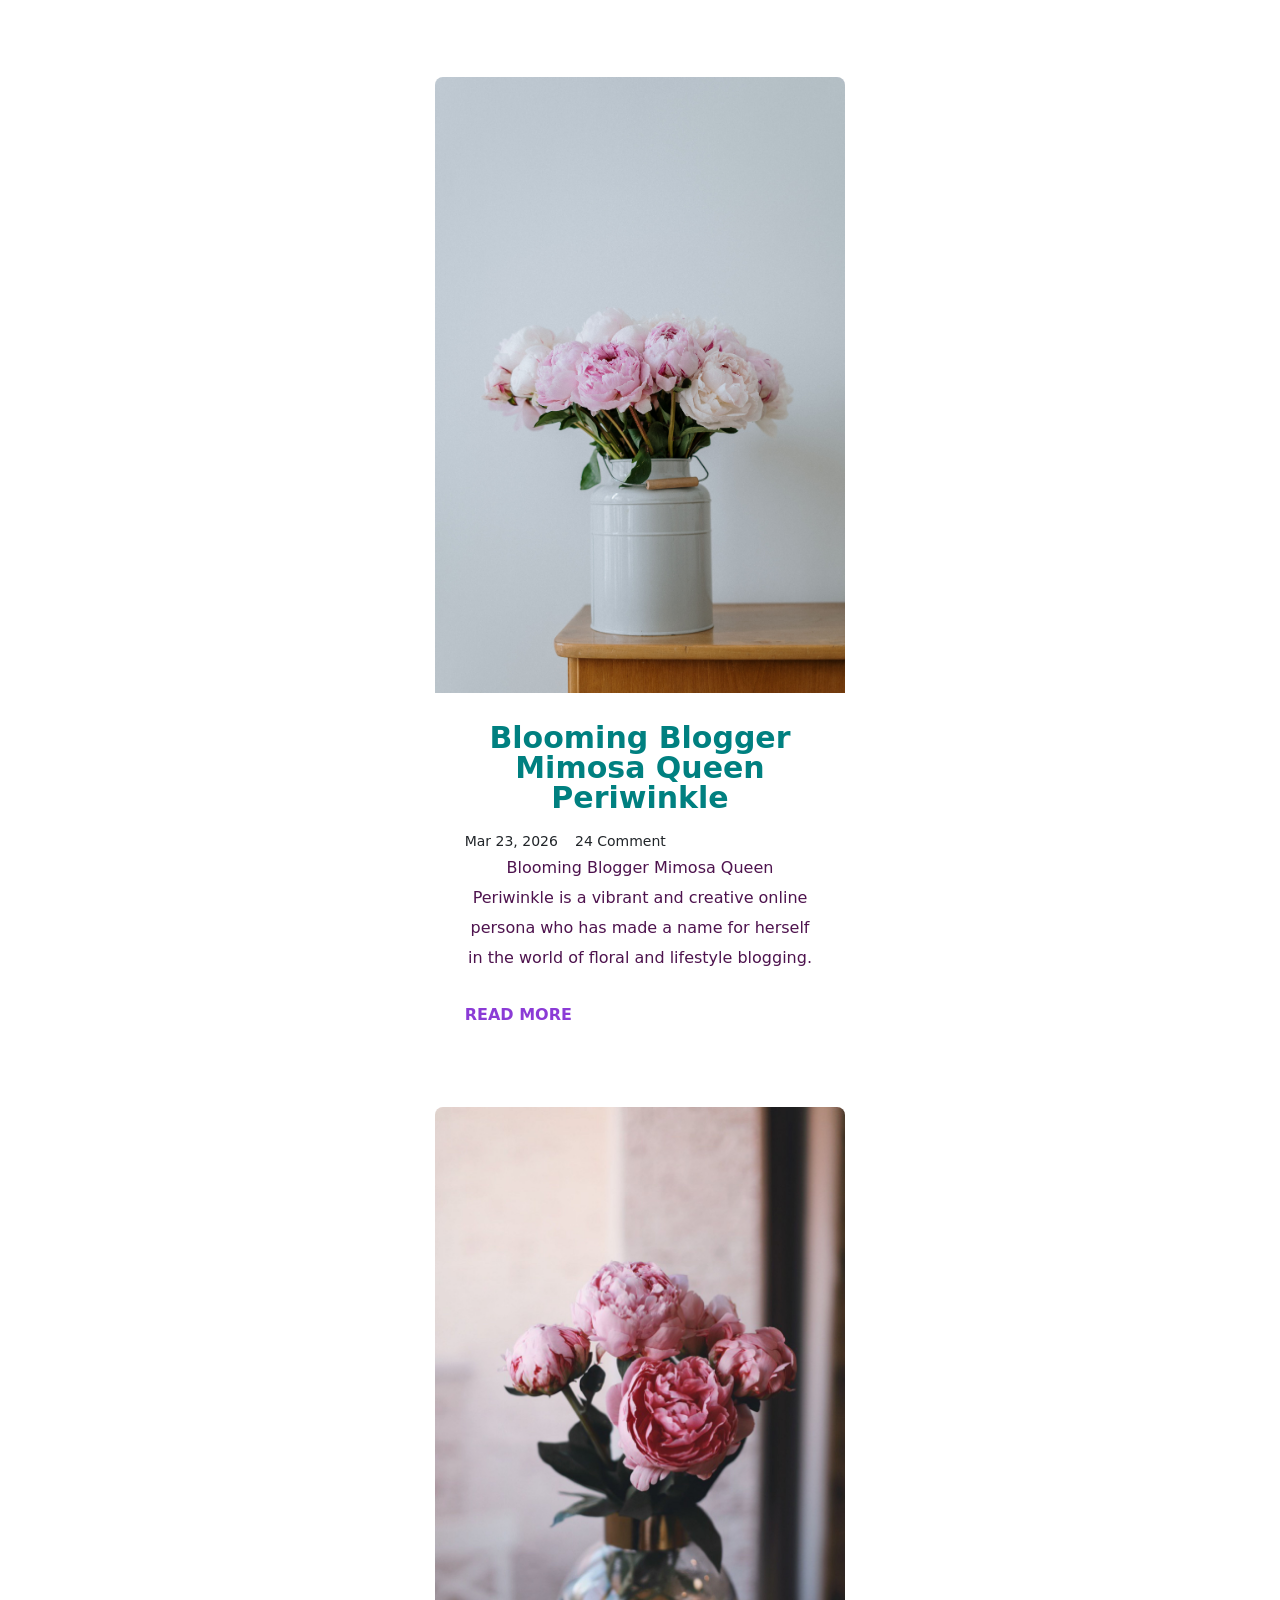
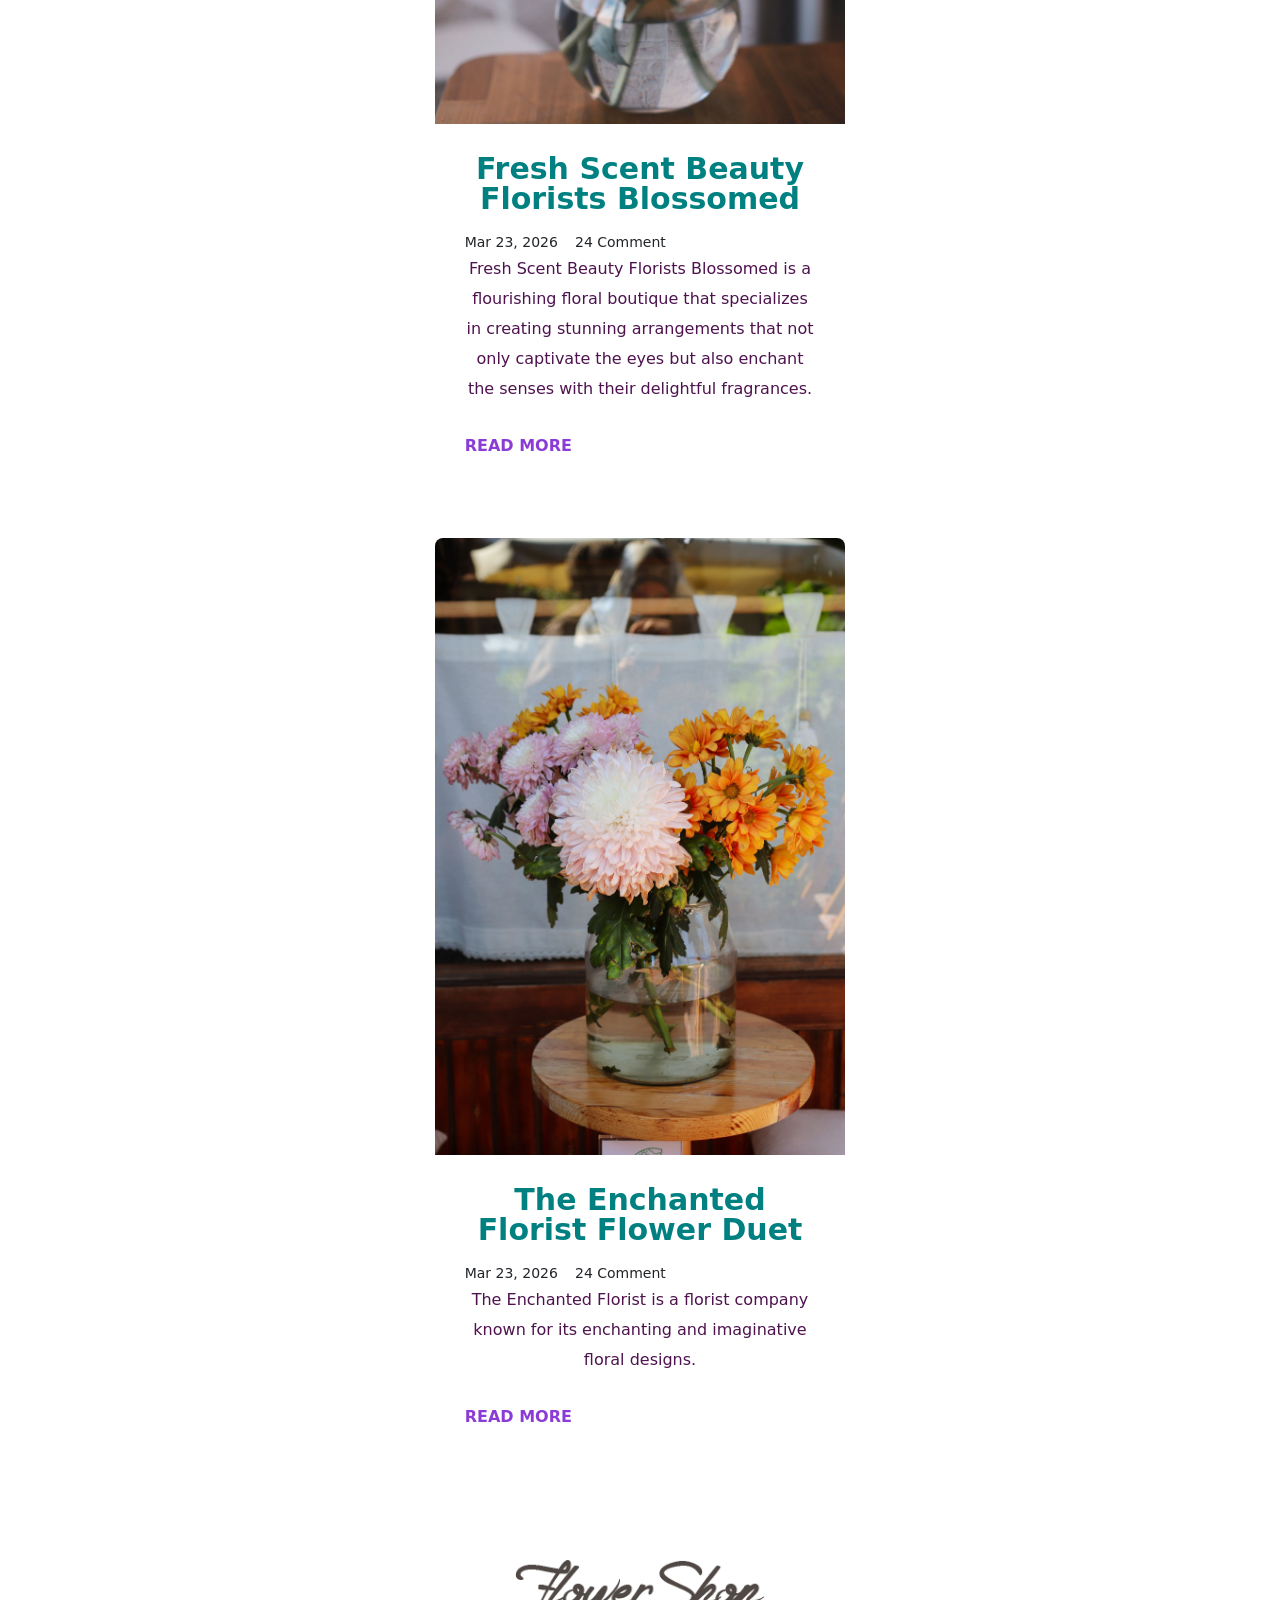
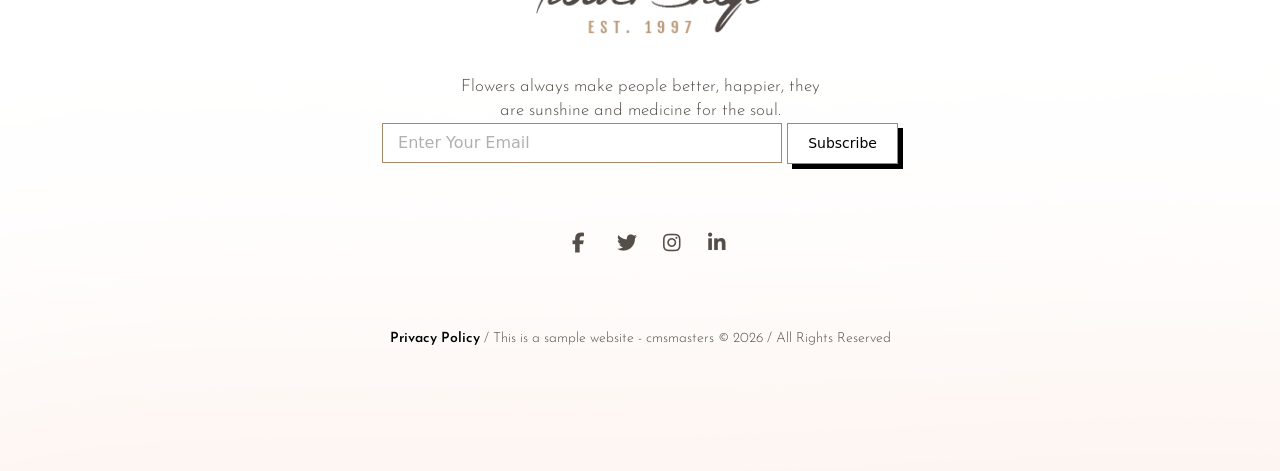
==== commit a4ca3c26: "change" ====
--- a/blog.html
+++ b/blog.html
@@ -127,7 +127,7 @@
   <div class="carousel-inner">
     <div class="carousel-item active">
      <div class="nilima">
-        <h3>Blog</h3>
+        <h3 class="p-5">Blog</h3>
         <h2>Home : Blog</h2>
      </div>
     </div>
--- a/css/style.css
+++ b/css/style.css
@@ -1180,7 +1180,7 @@
 /* .profileheading{ */
 #profile{
   padding:300px 0;
-  background-image: url(../images/red.png);
+  background-image: url(../images/Gemini_Generated_Image_otcvcuotcvcuotcv.png);
   background-repeat: no-repeat;
   background-position:  center;
   background-size: cover;
